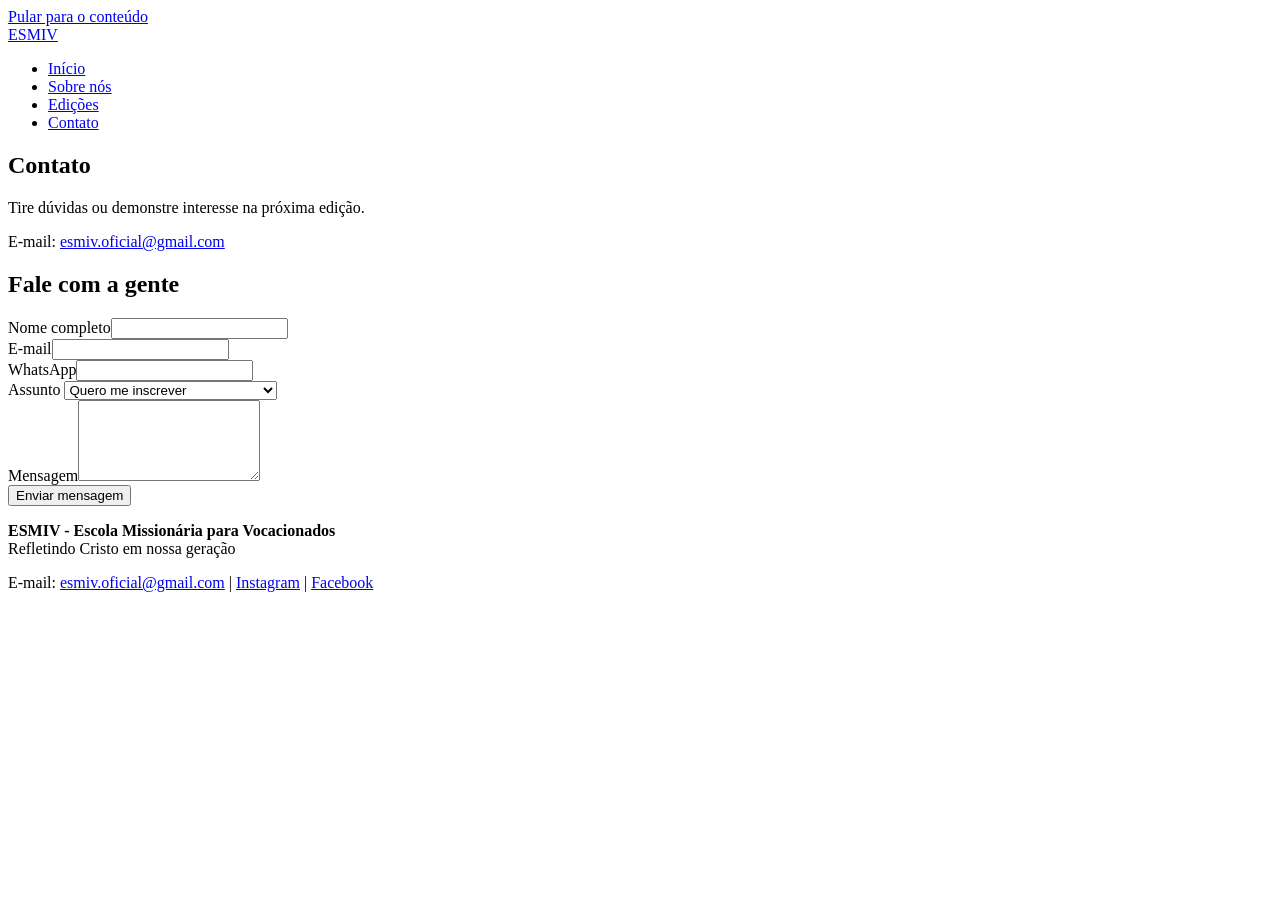
==== contato.html @ b432c6d4 "adição do contato.html e ajustes pequenos" ====
<!DOCTYPE html>
<html lang="pt-BR">
<head>
<meta charset="UTF-8">
<meta name="viewport" content="width=device-width, initial-scale=1">
<title>Contato | ESMIV</title>
<meta name="description" content="ESMIV - Escola Missionária para Vocacionados. Refletindo Cristo em nossa geração.">
<link rel="stylesheet" href="css/style.css">
</head>
<body>
<a class="skip" href="#conteudo">Pular para o conteúdo</a>
<header class="topo">
  <div class="wrap">
    <a class="marca" href="index.html">ESMIV</a>
    <nav aria-label="Menu principal">
      <ul>
        <li><a href="index.html">Início</a></li>
        <li><a href="sobre.html">Sobre nós</a></li>
        <li><a href="edicoes.html">Edições</a></li>
        <li><a href="contato.html" aria-current="page">Contato</a></li>
      </ul>
    </nav>
  </div>
</header>
<main id="conteudo">
<section>
  <div class="wrap">
    <h1>Contato</h1>
    <p>Tire dúvidas ou demonstre interesse na próxima edição.</p>
    E-mail: <a href="mailto:esmiv.oficial@gmail.com">esmiv.oficial@gmail.com</a></p>
  </div>
</section>

<section class="faixa" id="inscricao">
  <div class="wrap">
    <h2>Fale com a gente</h2>
    <form action="#" method="post">
      <div><label for="nome">Nome completo</label><input id="nome" name="nome" type="text" required autocomplete="name"></div>
      <div><label for="email">E-mail</label><input id="email" name="email" type="email" required autocomplete="email"></div>
      <div><label for="tel">WhatsApp</label><input id="tel" name="tel" type="tel" autocomplete="tel"></div>
      <div><label for="assunto">Assunto</label>
        <select id="assunto" name="assunto">
          <option>Quero me inscrever</option>
          <option>Dúvidas sobre a próxima edição</option>
          <option>Quero ser líder ou voluntário</option>
          <option>Outro assunto</option>
        </select></div>
      <div><label for="msg">Mensagem</label><textarea id="msg" name="msg" rows="5"></textarea></div>
      <button class="btn" type="submit">Enviar mensagem</button>
    </form>
  </div>
</section>
</main>
<footer class="rodape">
  <div class="wrap">
    <p><strong>ESMIV - Escola Missionária para Vocacionados</strong><br>Refletindo Cristo em nossa geração</p>
    <p>E-mail: <a href="mailto:esmiv.oficial@gmail.com">esmiv.oficial@gmail.com</a> |
    <a href="https://instagram.com/esmiv.oficial">Instagram</a> |
    <a href="https://www.facebook.com/esmiv.oficial">Facebook</a></p>
  </div>
</footer>
</body>
</html>
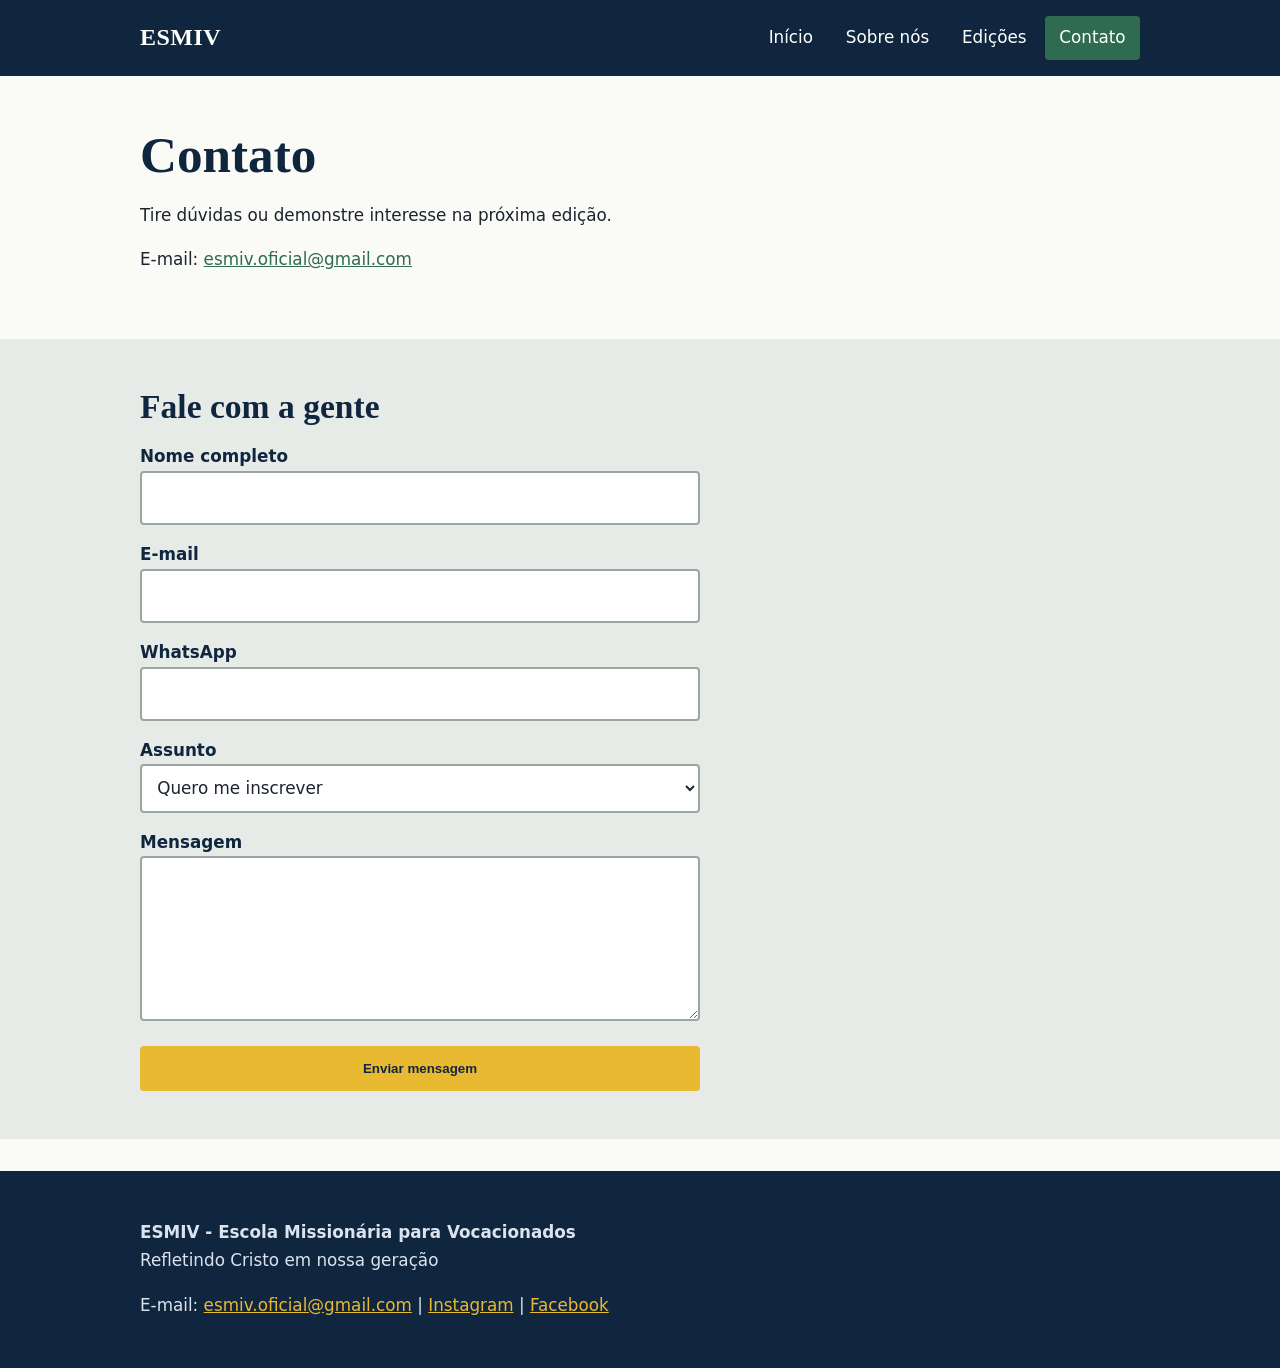
==== commit fa27b8c3: "padronizando" ====
--- a/contato.html
+++ b/contato.html
@@ -1,63 +1,67 @@
 <!DOCTYPE html>
 <html lang="pt-BR">
 <head>
-<meta charset="UTF-8">
-<meta name="viewport" content="width=device-width, initial-scale=1">
-<title>Contato | ESMIV</title>
-<meta name="description" content="ESMIV - Escola Missionária para Vocacionados. Refletindo Cristo em nossa geração.">
-<link rel="stylesheet" href="css/style.css">
+  <meta charset="UTF-8">
+  <meta name="viewport" content="width=device-width, initial-scale=1">
+  <title>Contato | ESMIV</title>
+  <meta name="description" content="ESMIV - Escola Missionária para Vocacionados. Refletindo Cristo em nossa geração.">
+  <link rel="stylesheet" href="css/style.css">
 </head>
 <body>
-<a class="skip" href="#conteudo">Pular para o conteúdo</a>
-<header class="topo">
-  <div class="wrap">
-    <a class="marca" href="index.html">ESMIV</a>
-    <nav aria-label="Menu principal">
-      <ul>
-        <li><a href="index.html">Início</a></li>
-        <li><a href="sobre.html">Sobre nós</a></li>
-        <li><a href="edicoes.html">Edições</a></li>
-        <li><a href="contato.html" aria-current="page">Contato</a></li>
-      </ul>
-    </nav>
-  </div>
-</header>
-<main id="conteudo">
-<section>
-  <div class="wrap">
-    <h1>Contato</h1>
-    <p>Tire dúvidas ou demonstre interesse na próxima edição.</p>
-    E-mail: <a href="mailto:esmiv.oficial@gmail.com">esmiv.oficial@gmail.com</a></p>
-  </div>
-</section>
+  <a class="skip" href="#conteudo">Pular para o conteúdo</a>
+  <header class="topo">
+    <div class="wrap">
+      <a class="marca" href="index.html">ESMIV</a>
+      <nav aria-label="Menu principal">
+        <ul>
+          <li><a href="index.html">Início</a></li>
+          <li><a href="sobre.html">Sobre nós</a></li>
+          <li><a href="edicoes.html">Edições</a></li>
+          <li><a href="contato.html" aria-current="page">Contato</a></li>
+        </ul>
+      </nav>
+    </div>
+  </header>
+  <main id="conteudo">
+    <section>
+      <div class="wrap">
+        <h1>Contato</h1>
+        <p>Tire dúvidas ou demonstre interesse na próxima edição.</p>
+        E-mail: <a href="mailto:esmiv.oficial@gmail.com">esmiv.oficial@gmail.com</a></p>
+      </div>
+    </section>
 
-<section class="faixa" id="inscricao">
-  <div class="wrap">
-    <h2>Fale com a gente</h2>
-    <form action="#" method="post">
-      <div><label for="nome">Nome completo</label><input id="nome" name="nome" type="text" required autocomplete="name"></div>
-      <div><label for="email">E-mail</label><input id="email" name="email" type="email" required autocomplete="email"></div>
-      <div><label for="tel">WhatsApp</label><input id="tel" name="tel" type="tel" autocomplete="tel"></div>
-      <div><label for="assunto">Assunto</label>
-        <select id="assunto" name="assunto">
-          <option>Quero me inscrever</option>
-          <option>Dúvidas sobre a próxima edição</option>
-          <option>Quero ser líder ou voluntário</option>
-          <option>Outro assunto</option>
-        </select></div>
-      <div><label for="msg">Mensagem</label><textarea id="msg" name="msg" rows="5"></textarea></div>
-      <button class="btn" type="submit">Enviar mensagem</button>
-    </form>
-  </div>
-</section>
-</main>
-<footer class="rodape">
-  <div class="wrap">
-    <p><strong>ESMIV - Escola Missionária para Vocacionados</strong><br>Refletindo Cristo em nossa geração</p>
-    <p>E-mail: <a href="mailto:esmiv.oficial@gmail.com">esmiv.oficial@gmail.com</a> |
-    <a href="https://instagram.com/esmiv.oficial">Instagram</a> |
-    <a href="https://www.facebook.com/esmiv.oficial">Facebook</a></p>
-  </div>
-</footer>
+    <section class="faixa" id="inscricao">
+      <div class="wrap">
+        <h2>Fale com a gente</h2>
+        <form action="#" method="post">
+          <div><label for="nome">Nome completo</label><input id="nome" name="nome" type="text" required
+              autocomplete="name"></div>
+          <div><label for="email">E-mail</label><input id="email" name="email" type="email" required
+              autocomplete="email"></div>
+          <div><label for="tel">WhatsApp</label><input id="tel" name="tel" type="tel" autocomplete="tel"></div>
+          <div><label for="assunto">Assunto</label>
+            <select id="assunto" name="assunto">
+              <option>Quero me inscrever</option>
+              <option>Dúvidas sobre a próxima edição</option>
+              <option>Quero ser líder ou voluntário</option>
+              <option>Outro assunto</option>
+            </select>
+          </div>
+          <div><label for="msg">Mensagem</label><textarea id="msg" name="msg" rows="5"></textarea></div>
+          <button class="btn" type="submit">Enviar mensagem</button>
+        </form>
+      </div>
+    </section>
+  </main>
+  <footer class="rodape">
+    <div class="wrap">
+      <p><strong>ESMIV - Escola Missionária para Vocacionados</strong><br>Refletindo Cristo em nossa geração</p>
+      <p>E-mail: <a href="mailto:esmiv.oficial@gmail.com">esmiv.oficial@gmail.com</a> |
+        <a href="https://instagram.com/esmiv.oficial">Instagram</a> |
+        <a href="https://www.facebook.com/esmiv.oficial">Facebook</a>
+      </p>
+    </div>
+  </footer>
 </body>
 </html>
--- a/css/style.css
+++ b/css/style.css
@@ -0,0 +1,290 @@
+:root {
+  --ink: #10263f;
+  --verde: #2f6b4f;
+  --sol: #e8b931;
+  --papel: #fafaf7;
+  --texto: #1c2430;
+  --suave: #e6ebe8;
+  --serif: Georgia, "Times New Roman", serif;
+  --sans: system-ui, -apple-system, "Segoe UI", Roboto, sans-serif;
+}
+
+* {
+  box-sizing: border-box;
+}
+
+html {
+  scroll-behavior: smooth;
+}
+
+body {
+  margin: 0;
+  font-family: var(--sans);
+  font-size: 1.05rem;
+  line-height: 1.65;
+  color: var(--texto);
+  background: var(--papel);
+}
+
+a {
+  color: var(--verde);
+}
+
+:focus-visible {
+  outline: 3px solid var(--sol);
+  outline-offset: 3px;
+}
+
+.skip {
+  position: absolute;
+  left: -999px;
+}
+
+.skip:focus {
+  top: 1rem;
+  left: 1rem;
+  z-index: 10;
+  padding: 0.5rem 1rem;
+  background: #fff;
+}
+
+.wrap {
+  max-width: 1040px;
+  margin: 0 auto;
+  padding: 0 1.25rem;
+}
+
+main section {
+  padding: 3rem 0;
+}
+
+h1,
+h2,
+h3 {
+  font-family: var(--serif);
+  line-height: 1.2;
+  color: var(--ink);
+}
+
+h1 {
+  margin: 0 0 1rem;
+  font-size: clamp(2rem, 5vw, 3.2rem);
+}
+
+h2 {
+  margin: 0 0 1rem;
+  font-size: clamp(1.5rem, 3vw, 2.1rem);
+}
+
+p {
+  max-width: 68ch;
+}
+
+header.topo {
+  background: var(--ink);
+  color: #fff;
+}
+
+.topo .wrap {
+  display: flex;
+  flex-wrap: wrap;
+  align-items: center;
+  justify-content: space-between;
+  gap: 1rem;
+  padding: 1rem 1.25rem;
+}
+
+.marca {
+  color: #fff;
+  font-family: var(--serif);
+  font-size: 1.5rem;
+  font-weight: 700;
+  letter-spacing: 0.02em;
+  text-decoration: none;
+}
+
+nav ul {
+  display: flex;
+  flex-wrap: wrap;
+  gap: 0.25rem;
+  margin: 0;
+  padding: 0;
+  list-style: none;
+}
+
+nav a {
+  display: block;
+  padding: 0.5rem 0.9rem;
+  color: #fff;
+  text-decoration: none;
+  border-radius: 4px;
+}
+
+nav a:hover,
+nav a[aria-current="page"] {
+  background: var(--verde);
+}
+
+.hero {
+  padding: 4rem 0 4.5rem;
+  color: #fff;
+  background: var(--ink);
+  border-bottom: 8px solid var(--sol);
+}
+
+.hero h1 {
+  max-width: 18ch;
+  color: #fff;
+}
+
+.hero p {
+  font-size: 1.2rem;
+  color: #dbe4ee;
+}
+
+.btn {
+  display: inline-block;
+  padding: 0.8rem 1.4rem;
+  color: var(--ink);
+  font-weight: 700;
+  text-decoration: none;
+  background: var(--sol);
+  border: 2px solid var(--sol);
+  border-radius: 4px;
+}
+
+.btn:hover {
+  background: #fff;
+  border-color: #fff;
+}
+
+.btn.sec {
+  margin-left: 0.5rem;
+  color: #fff;
+  background: transparent;
+  border-color: #fff;
+}
+
+.btn.sec:hover {
+  color: var(--ink);
+  background: #fff;
+}
+
+.numeros {
+  display: grid;
+  grid-template-columns: repeat(auto-fit, minmax(200px, 1fr));
+  gap: 1rem;
+  margin-top: 1.5rem;
+}
+
+.numeros div {
+  padding: 0.5rem 1rem;
+  background: #fff;
+  border-left: 6px solid var(--verde);
+}
+
+.numeros strong {
+  display: block;
+  color: var(--ink);
+  font-family: var(--serif);
+  font-size: 2rem;
+}
+
+.cols {
+  display: grid;
+  grid-template-columns: repeat(auto-fit, minmax(260px, 1fr));
+  gap: 2rem;
+}
+
+.depoimento {
+  margin: 0 0 2rem;
+  padding: 0.25rem 0 0.25rem 1.25rem;
+  border-left: 4px solid var(--sol);
+}
+
+.depoimento footer {
+  font-size: 0.95rem;
+  color: #4a5560;
+}
+
+.faixa {
+  background: var(--suave);
+}
+
+dl.dados {
+  display: grid;
+  grid-template-columns: max-content 1fr;
+  gap: 0.5rem 1.5rem;
+}
+
+dl.dados dt {
+  color: var(--ink);
+  font-weight: 700;
+}
+
+dl.dados dd {
+  margin: 0;
+}
+
+.aviso {
+  margin: 1.5rem 0;
+  padding: 1rem 1.25rem;
+  background: #fff;
+  border: 2px dashed var(--verde);
+}
+
+form {
+  display: grid;
+  gap: 1rem;
+  max-width: 560px;
+}
+
+label {
+  color: var(--ink);
+  font-weight: 700;
+}
+
+input,
+select,
+textarea {
+  width: 100%;
+  padding: 0.7rem;
+  font: inherit;
+  color: inherit;
+  background: #fff;
+  border: 2px solid #9aa7a0;
+  border-radius: 4px;
+}
+
+input:focus,
+select:focus,
+textarea:focus {
+  border-color: var(--verde);
+}
+
+footer.rodape {
+  margin-top: 2rem;
+  padding: 2rem 0;
+  color: #dbe4ee;
+  background: var(--ink);
+}
+
+footer.rodape a {
+  color: var(--sol);
+}
+
+@media (max-width: 600px) {
+  .btn.sec {
+    margin: 0.75rem 0 0;
+  }
+
+  dl.dados {
+    grid-template-columns: 1fr;
+  }
+}
+
+@media (prefers-reduced-motion: reduce) {
+  html {
+    scroll-behavior: auto;
+  }
+}
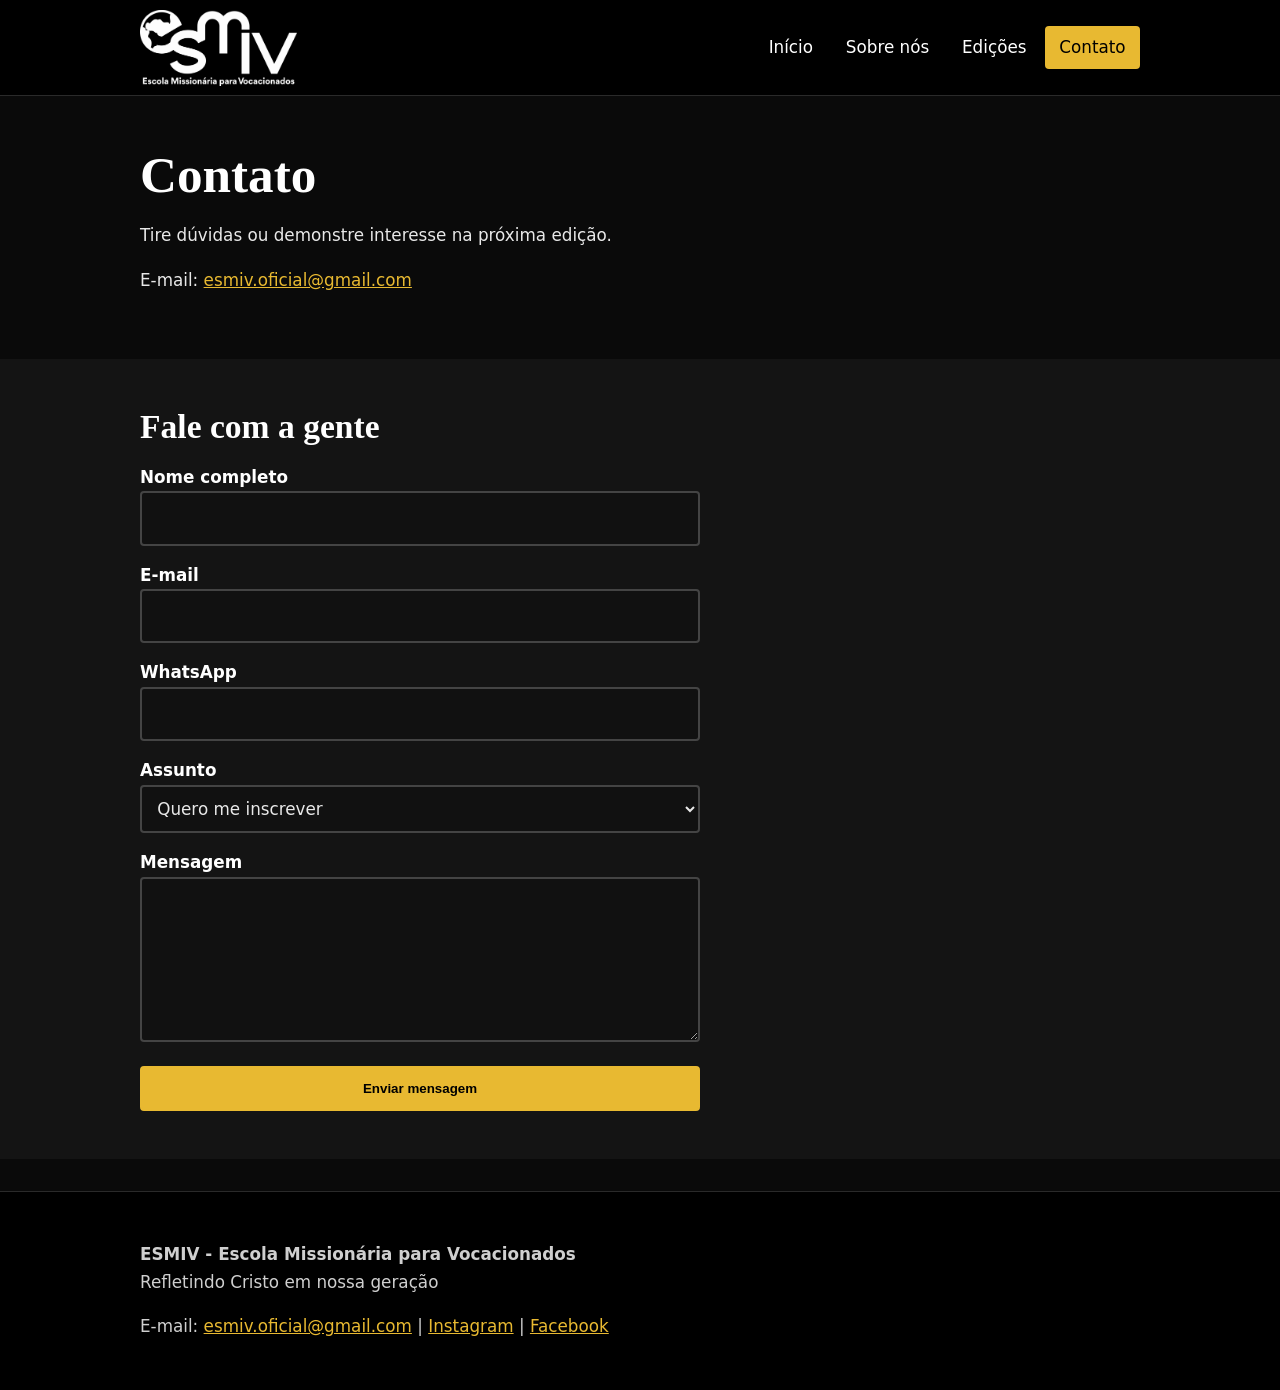
==== commit 553eab36: "ajustes no estilo do site" ====
--- a/contato.html
+++ b/contato.html
@@ -6,12 +6,13 @@
   <title>Contato | ESMIV</title>
   <meta name="description" content="ESMIV - Escola Missionária para Vocacionados. Refletindo Cristo em nossa geração.">
   <link rel="stylesheet" href="css/style.css">
+  <link rel="icon" href="img/logo.png" type="image/png">
 </head>
 <body>
   <a class="skip" href="#conteudo">Pular para o conteúdo</a>
   <header class="topo">
     <div class="wrap">
-      <a class="marca" href="index.html">ESMIV</a>
+      <a class="marca" href="index.html"><img src="img/logo.png" alt="ESMIV - Escola Missionária para Vocacionados" height="76"></a>
       <nav aria-label="Menu principal">
         <ul>
           <li><a href="index.html">Início</a></li>
--- a/css/style.css
+++ b/css/style.css
@@ -1,10 +1,12 @@
 :root {
-  --ink: #10263f;
-  --verde: #2f6b4f;
+  --ink: #000000;
+  --verde: #e8b931;
   --sol: #e8b931;
-  --papel: #fafaf7;
-  --texto: #1c2430;
-  --suave: #e6ebe8;
+  --papel: #0a0a0a;
+  --texto: #e8e8e8;
+  --suave: #141414;
+  --card: #161616;
+  --borda: #2a2a2a;
   --serif: Georgia, "Times New Roman", serif;
   --sans: system-ui, -apple-system, "Segoe UI", Roboto, sans-serif;
 }
@@ -45,6 +47,7 @@
   left: 1rem;
   z-index: 10;
   padding: 0.5rem 1rem;
+  color: #000;
   background: #fff;
 }
 
@@ -63,7 +66,7 @@
 h3 {
   font-family: var(--serif);
   line-height: 1.2;
-  color: var(--ink);
+  color: #fff;
 }
 
 h1 {
@@ -81,8 +84,9 @@
 }
 
 header.topo {
-  background: var(--ink);
-  color: #fff;
+  background: #000;
+  color: #fff;
+  border-bottom: 1px solid var(--borda);
 }
 
 .topo .wrap {
@@ -91,7 +95,13 @@
   align-items: center;
   justify-content: space-between;
   gap: 1rem;
-  padding: 1rem 1.25rem;
+  padding: 0.6rem 1.25rem;
+}
+
+.marca img {
+  display: block;
+  width: auto;
+  height: 76px;
 }
 
 .marca {
@@ -122,7 +132,8 @@
 
 nav a:hover,
 nav a[aria-current="page"] {
-  background: var(--verde);
+  color: #000;
+  background: var(--sol);
 }
 
 .hero {
@@ -139,13 +150,13 @@
 
 .hero p {
   font-size: 1.2rem;
-  color: #dbe4ee;
+  color: #d0d0d0;
 }
 
 .btn {
   display: inline-block;
   padding: 0.8rem 1.4rem;
-  color: var(--ink);
+  color: #000;
   font-weight: 700;
   text-decoration: none;
   background: var(--sol);
@@ -155,6 +166,7 @@
 
 .btn:hover {
   background: #fff;
+  color: #000;
   border-color: #fff;
 }
 
@@ -166,7 +178,7 @@
 }
 
 .btn.sec:hover {
-  color: var(--ink);
+  color: #000;
   background: #fff;
 }
 
@@ -179,13 +191,13 @@
 
 .numeros div {
   padding: 0.5rem 1rem;
-  background: #fff;
+  background: var(--card);
   border-left: 6px solid var(--verde);
 }
 
 .numeros strong {
   display: block;
-  color: var(--ink);
+  color: var(--sol);
   font-family: var(--serif);
   font-size: 2rem;
 }
@@ -204,7 +216,7 @@
 
 .depoimento footer {
   font-size: 0.95rem;
-  color: #4a5560;
+  color: #a8a8a8;
 }
 
 .faixa {
@@ -218,7 +230,7 @@
 }
 
 dl.dados dt {
-  color: var(--ink);
+  color: var(--sol);
   font-weight: 700;
 }
 
@@ -228,9 +240,9 @@
 
 .aviso {
   margin: 1.5rem 0;
-  padding: 1rem 1.25rem;
-  background: #fff;
-  border: 2px dashed var(--verde);
+  padding: 0.6rem 1.25rem;
+  background: var(--card);
+  border: 2px dashed var(--sol);
 }
 
 form {
@@ -240,7 +252,7 @@
 }
 
 label {
-  color: var(--ink);
+  color: #fff;
   font-weight: 700;
 }
 
@@ -251,22 +263,23 @@
   padding: 0.7rem;
   font: inherit;
   color: inherit;
-  background: #fff;
-  border: 2px solid #9aa7a0;
+  background: #111;
+  border: 2px solid #444;
   border-radius: 4px;
 }
 
 input:focus,
 select:focus,
 textarea:focus {
-  border-color: var(--verde);
+  border-color: var(--sol);
 }
 
 footer.rodape {
   margin-top: 2rem;
   padding: 2rem 0;
-  color: #dbe4ee;
-  background: var(--ink);
+  color: #cfcfcf;
+  background: #000;
+  border-top: 1px solid var(--borda);
 }
 
 footer.rodape a {
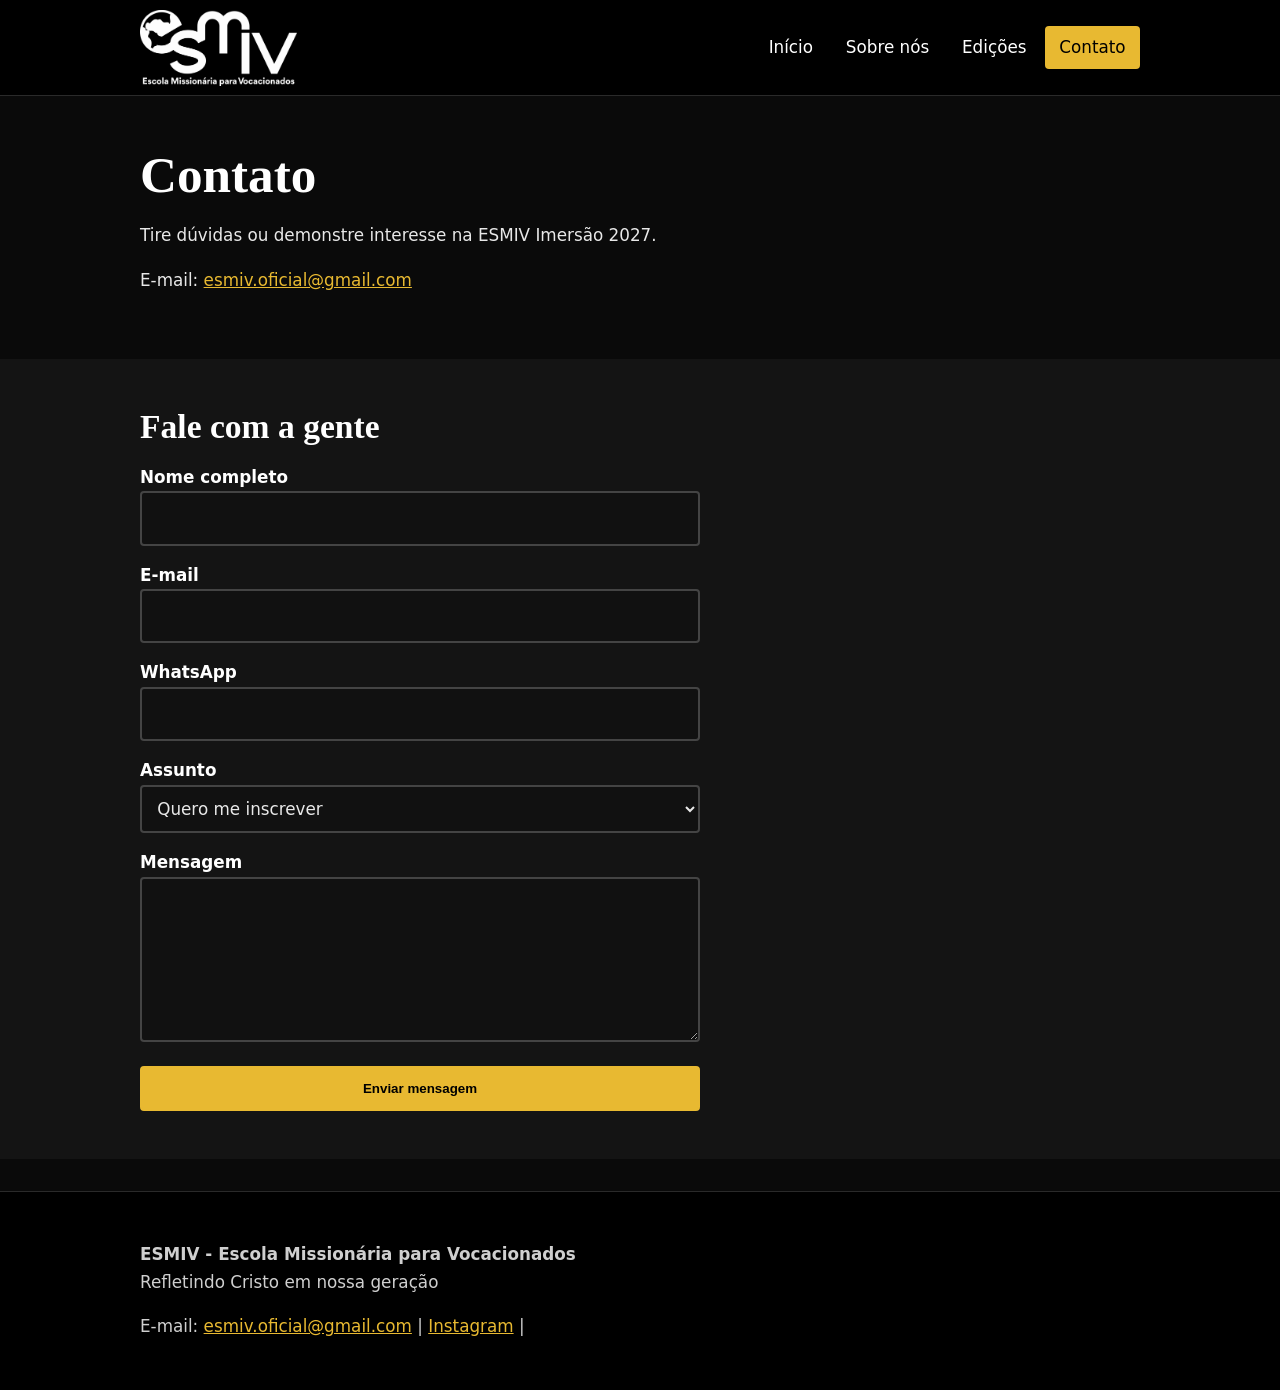
==== commit 49b6f822: "ajustes finos nas redes sociais" ====
--- a/contato.html
+++ b/contato.html
@@ -27,7 +27,7 @@
     <section>
       <div class="wrap">
         <h1>Contato</h1>
-        <p>Tire dúvidas ou demonstre interesse na próxima edição.</p>
+        <p>Tire dúvidas ou demonstre interesse na ESMIV Imersão 2027.</p>
         E-mail: <a href="mailto:esmiv.oficial@gmail.com">esmiv.oficial@gmail.com</a></p>
       </div>
     </section>
@@ -44,7 +44,7 @@
           <div><label for="assunto">Assunto</label>
             <select id="assunto" name="assunto">
               <option>Quero me inscrever</option>
-              <option>Dúvidas sobre a próxima edição</option>
+              <option>Dúvidas sobre a Imersão 2027</option>
               <option>Quero ser líder ou voluntário</option>
               <option>Outro assunto</option>
             </select>
@@ -59,8 +59,8 @@
     <div class="wrap">
       <p><strong>ESMIV - Escola Missionária para Vocacionados</strong><br>Refletindo Cristo em nossa geração</p>
       <p>E-mail: <a href="mailto:esmiv.oficial@gmail.com">esmiv.oficial@gmail.com</a> |
-        <a href="https://instagram.com/esmiv.oficial">Instagram</a> |
-        <a href="https://www.facebook.com/esmiv.oficial">Facebook</a>
+        <a href="https://instagram.com/esmiv_oficial">Instagram</a> |
+        
       </p>
     </div>
   </footer>
--- a/css/style.css
+++ b/css/style.css
@@ -286,6 +286,44 @@
   color: var(--sol);
 }
 
+.imersao {
+  border-top: 4px solid var(--sol);
+  border-bottom: 4px solid var(--sol);
+}
+
+.selo {
+  display: inline-block;
+  margin: 0 0 0.75rem;
+  padding: 0.2rem 0.8rem;
+  color: #000;
+  font-size: 0.85rem;
+  font-weight: 700;
+  letter-spacing: 0.04em;
+  text-transform: uppercase;
+  background: var(--sol);
+  border-radius: 999px;
+}
+
+.chamada {
+  color: var(--sol);
+  font-family: var(--serif);
+  font-size: 1.35rem;
+  font-weight: 700;
+}
+
+.lema {
+  margin: 1.5rem 0;
+  padding-left: 1.25rem;
+  font-family: var(--serif);
+  font-size: 1.2rem;
+  font-style: italic;
+  border-left: 4px solid var(--sol);
+}
+
+.nota {
+  color: #a8a8a8;
+}
+
 @media (max-width: 600px) {
   .btn.sec {
     margin: 0.75rem 0 0;
